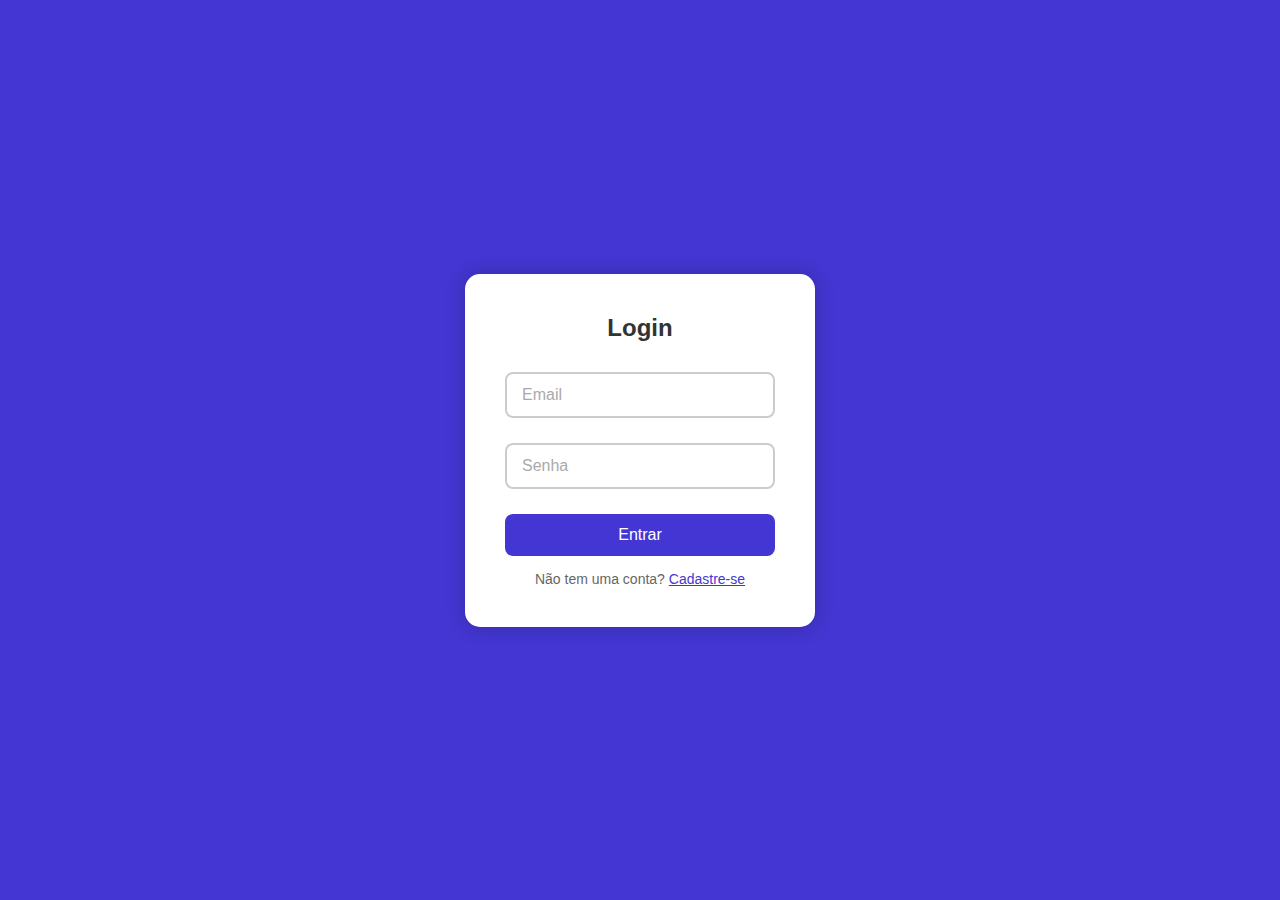
==== Login.html @ c8e3f831 "login.html adicionado" ====
<!DOCTYPE html>
<html lang="pt-br">
<head>
  <meta charset="UTF-8">
  <meta name="viewport" content="width=device-width, initial-scale=1.0">
  <title>Login</title>
  <style>
    * {
      box-sizing: border-box;
      margin: 0;
      padding: 0;
      font-family: 'Arial', sans-serif;
    }

    body {
      height: 100vh;
      background-color: #4336D2;
      display: flex;
      justify-content: center;
      align-items: center;
    }

    .login-box {
      background: white;
      padding: 40px;
      border-radius: 15px;
      box-shadow: 0 0 20px rgba(0, 0, 0, 0.2);
      width: 100%;
      max-width: 350px;
    }

    .login-box h2 {
      margin-bottom: 30px;
      text-align: center;
      color: #333;
    }

    .input-container {
      position: relative;
      margin-bottom: 25px;
    }

    .input-container input {
      width: 100%;
      padding: 12px 10px;
      font-size: 16px;
      border: 2px solid #ccc;
      border-radius: 8px;
      outline: none;
      background: none;
    }

    .input-container label {
      position: absolute;
      left: 12px;
      top: 50%;
      transform: translateY(-50%);
      color: #aaa;
      pointer-events: none;
      transition: 0.3s ease all;
      background: white;
      padding: 0 5px;
    }

    .input-container input:focus {
      border-color: #4336D2;
    }

    .input-container input:focus + label,
    .input-container input:not(:placeholder-shown) + label {
      top: -2px;
      font-size: 12px;
      color: #4336D2;
    }

    .btn-login {
      width: 100%;
      padding: 12px;
      background-color: #4336D2;
      border: none;
      border-radius: 8px;
      color: white;
      font-size: 16px;
      cursor: pointer;
      transition: background-color 0.3s;
    }

    .btn-login:hover {
      background-color: #372aad;
    }

    .footer {
      text-align: center;
      margin-top: 15px;
      font-size: 14px;
      color: #666;
    }
  </style>
</head>
<body>

  <div class="login-box">
    <h2>Login</h2>
    <form onsubmit="event.preventDefault(); login();">
      <div class="input-container">
        <input type="email" id="email" placeholder=" " required>
        <label for="email">Email</label>
      </div>
      <div class="input-container">
        <input type="password" id="senha" placeholder=" " required>
        <label for="senha">Senha</label>
      </div>
      <button type="submit" class="btn-login">Entrar</button>
    </form>
    <div class="footer">
      <p>Não tem uma conta? <a href="#" style="color:#4336D2;">Cadastre-se</a></p>
    </div>
  </div>

  <script>
    function login() {
      const email = document.getElementById("email").value;
      const senha = document.getElementById("senha").value;

      const usuarios = JSON.parse(localStorage.getItem("usuarios")) || [];

      const usuarioEncontrado = usuarios.find(u => u.email === email && u.senha === senha);

      if (usuarioEncontrado) {
        alert("Login bem-sucedido!");
        window.location.href = "dashboard.html";
      } else {
        alert("Email ou senha incorretos!");
      }
    }
  </script>
</body>
</html>
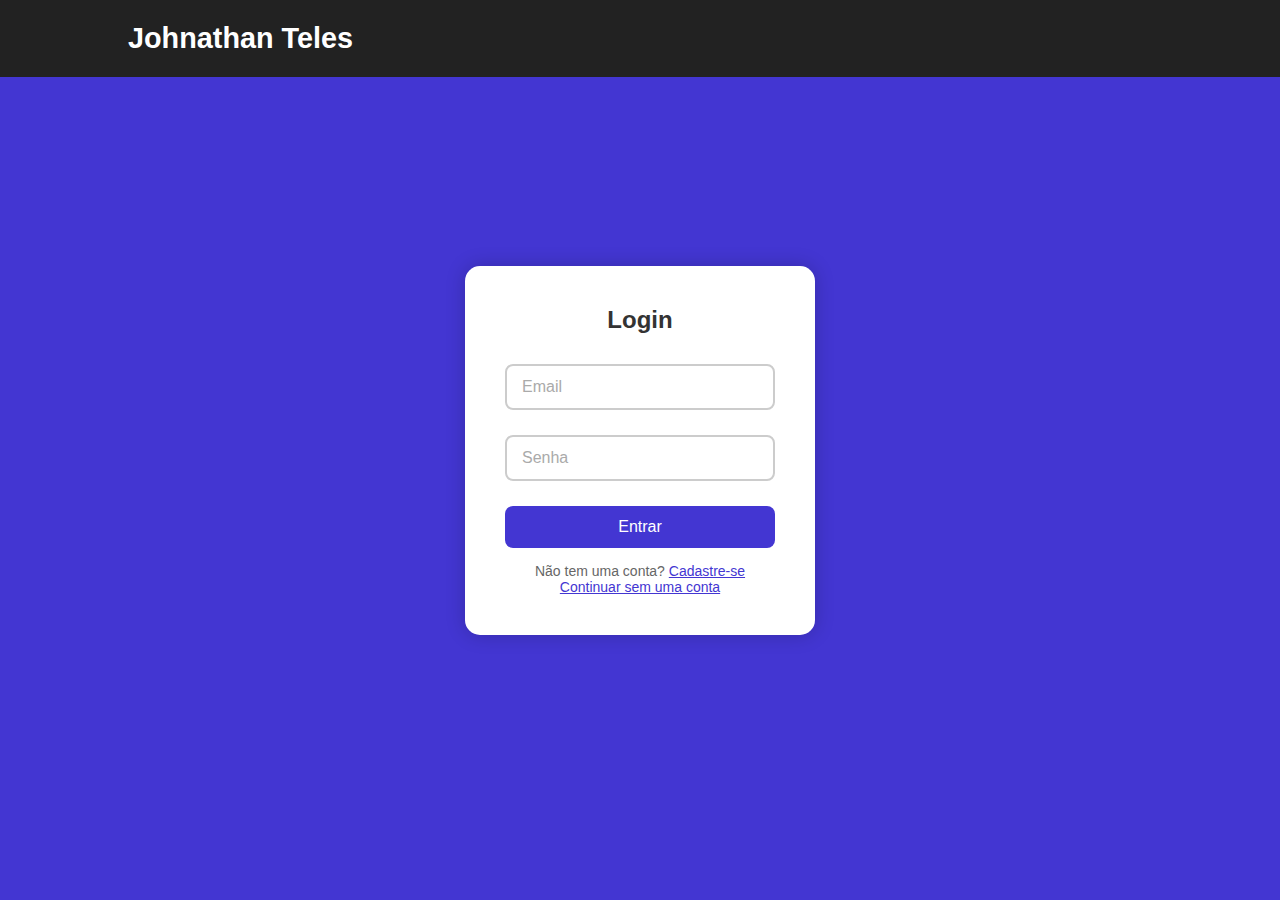
==== commit f72fd757: "Menu adicionado, e o link para continuar sem conta" ====
--- a/Login.html
+++ b/Login.html
@@ -19,7 +19,92 @@
       justify-content: center;
       align-items: center;
     }
-
+    /*********MENU***********/
+	.menu {
+	    display: flex;
+	    justify-content: space-between;
+	    align-items: center;
+	    padding: 3% 10%;
+	    background: #222;
+	    color: white;
+	    position: fixed;
+	    width: 100%;
+	    height: auto;
+	    top: 0;
+	    left: 0;
+	    z-index: 100;
+	}
+
+	@media (max-width: 768px) {
+	    .menu {
+	        flex-direction: column; /* Empilha os itens verticalmente */
+	        padding: 5% 0px;
+	    }
+	}
+	#jt-container {
+	    display: flex;
+	    align-items: center;
+	    position: relative;
+	    white-space: nowrap;
+	}
+	@media (max-width: 768px) {
+	    #jt-container {
+	        display: none;
+	    }
+	}
+
+	#jt, #jt.fullName {
+	    font-size: 1.8rem;
+	    font-weight: bold;
+	    position: absolute;
+	    left: 0;
+	    transition: opacity 0.3s ease-in-out;
+	}
+
+	#jt {
+	    opacity: 1;
+	}
+
+	#jt.fullName {
+	    opacity: 0;
+	}
+
+	.menu:hover #jt {
+	    opacity: 0;
+	}
+
+	.menu:hover #jt.fullName {
+	    opacity: 1;
+	}
+
+
+	.menuLinks {
+	    display: flex;
+	    gap: 20px;
+	    height: auto;
+	}
+
+	.menuLinks a {
+	    color: white;
+	    text-decoration: none;
+	    font-size: 1.8rem; /* Tamanho da fonte para telas maiores */
+	    transition: color 0.3s ease, transform 0.3s ease; /* Suaviza a cor e a posição */
+	    font-family: "Segoe UI", sans-serif; /* Definindo a fonte como Segoe UI */
+	    font-weight: normal; /* Peso da fonte normal */
+	}
+
+	.menuLinks a:hover {
+	    color: #00aaff; /* Cor ao passar o mouse */
+	    transform: translateY(-3px); /* Move levemente para cima */
+	}
+
+
+	@media (max-width: 768px) {
+	    .menuLinks a {
+	        font-size: 1.2rem !important;
+	    }
+	}
+    /*********Login***********/
     .login-box {
       background: white;
       padding: 40px;
@@ -98,7 +183,15 @@
   </style>
 </head>
 <body>
-
+	<!-- MENU -->
+    <nav class="menu">
+
+	    <div id="jt-container">
+		    <div id="jt">JT</div>
+		    <div id="jt" class="fullName">Johnathan Teles</div> 
+	    </div>
+    </nav>
+	<!-- Login -->
   <div class="login-box">
     <h2>Login</h2>
     <form onsubmit="event.preventDefault(); login();">
@@ -113,7 +206,8 @@
       <button type="submit" class="btn-login">Entrar</button>
     </form>
     <div class="footer">
-      <p>Não tem uma conta? <a href="#" style="color:#4336D2;">Cadastre-se</a></p>
+      <p>Não tem uma conta? <a href="cadastro.html" style="color:#4336D2;">Cadastre-se</a></p>
+      <a href="index.html" style="color:#4336D2;">Continuar sem uma conta</a>
     </div>
   </div>
 
@@ -127,8 +221,7 @@
       const usuarioEncontrado = usuarios.find(u => u.email === email && u.senha === senha);
 
       if (usuarioEncontrado) {
-        alert("Login bem-sucedido!");
-        window.location.href = "dashboard.html";
+        window.location.href = "index.html";
       } else {
         alert("Email ou senha incorretos!");
       }
